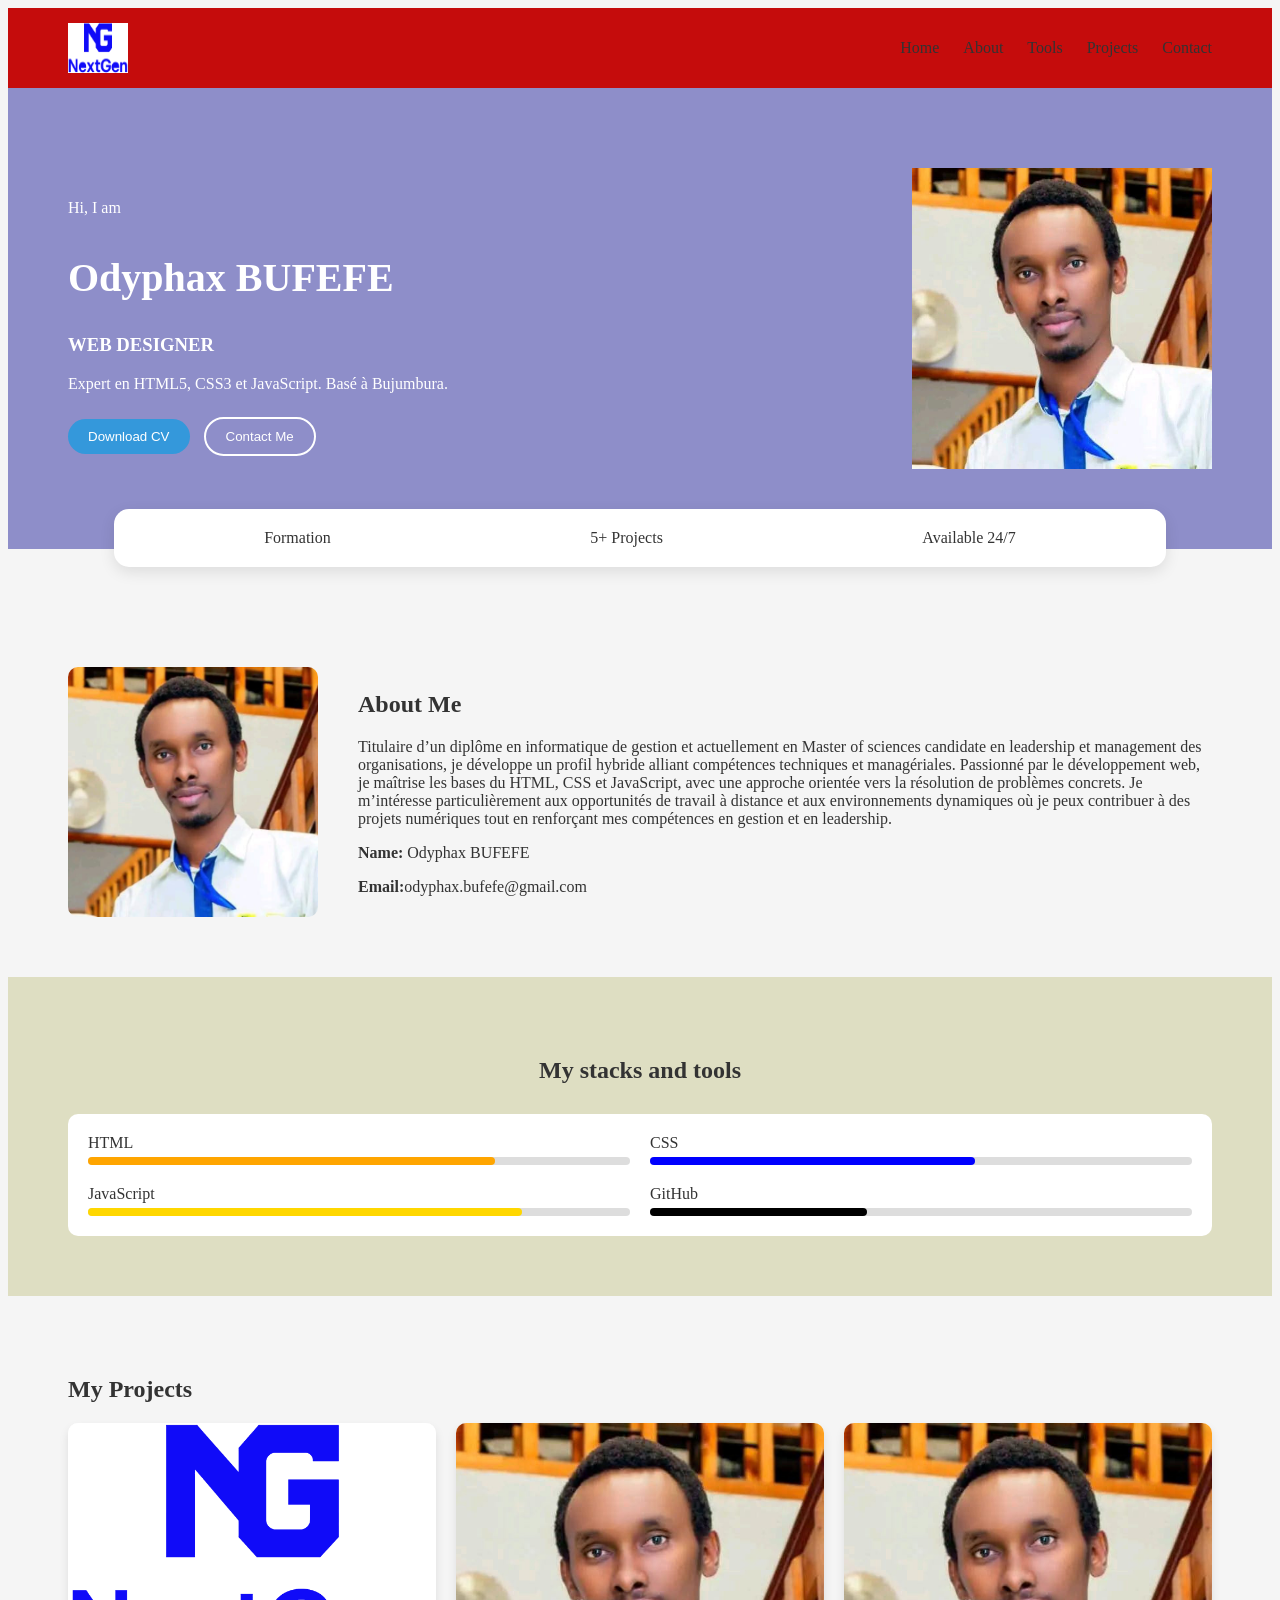
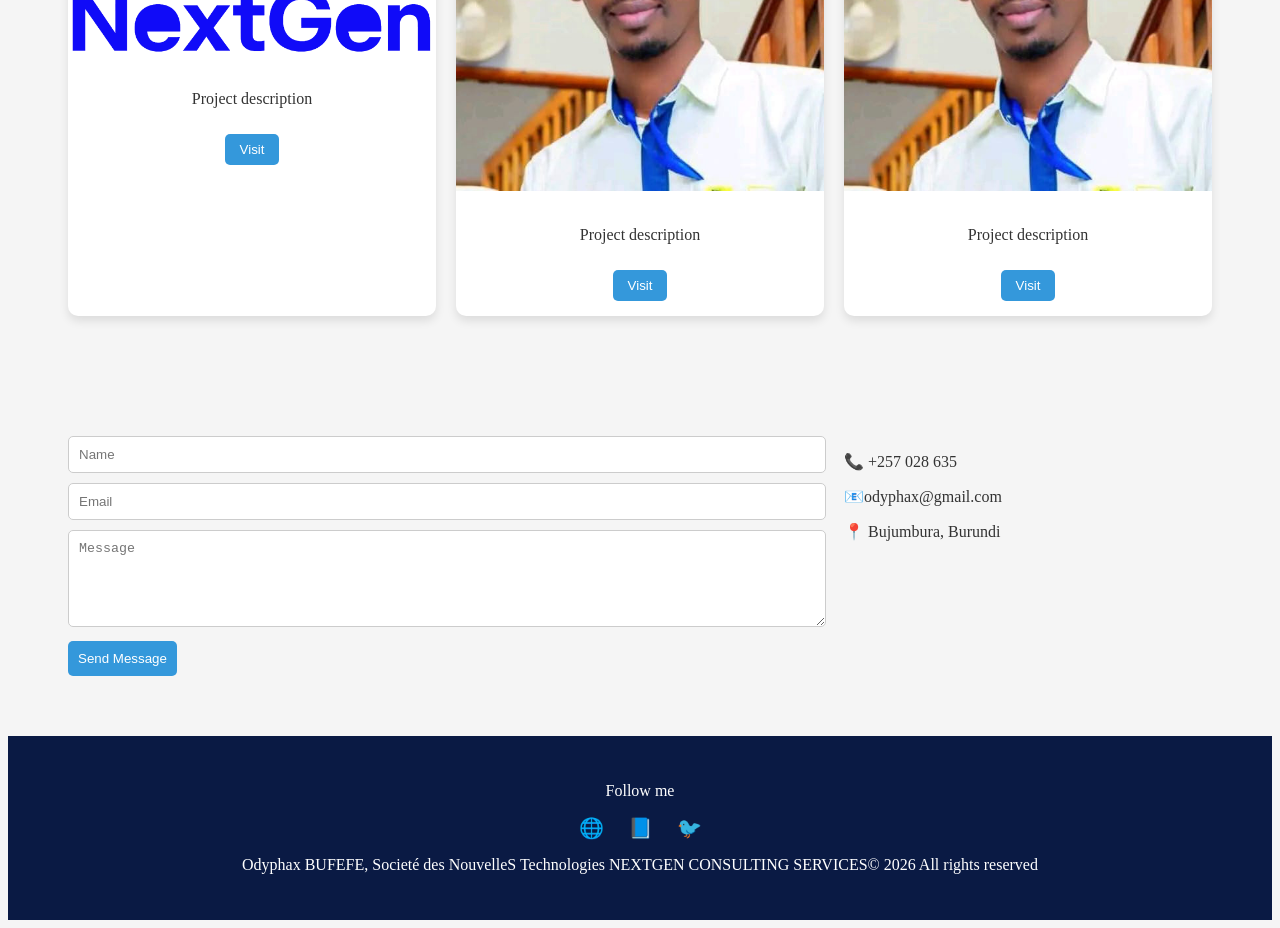
==== index.html @ 5dd40f0a "Update index.html" ====
<!DOCTYPE html>
<html lang="fr">

<head>
    <meta charset="UTF-8">
    <meta name="viewport" content="width=device-width, initial-scale=1.0">
    <title>odyphax bufefe portifolio</title> <!-- Google Font -->
    <link href="https://fonts.googleapis.com/css2?family=Poppins:wght@300;400;600;700&display=swap" rel="stylesheet">
    <link rel="stylesheet" href="style.css">
</head>

<body>
    <header>

        <img src="photos/nextgen.png" width="60px" height="50Px" alt="">
        <nav>
            <a href="#">Home</a>
            <a href="#">About</a>
            <a href="#">Tools</a>
            <a href="#">Projects</a>
            <a href="#">Contact</a>
        </nav>
    </header>
    <section class="hero">
        <div class="hero-text">
            <p>Hi, I am</p>
            <h1>Odyphax BUFEFE</h1>
            <h3>WEB DESIGNER</h3>

            <p>Expert en HTML5, CSS3 et JavaScript. Basé à Bujumbura.</p>

            <div class="btns">
                <button class="btn primary">Download CV</button>
                <button class="btn outline">Contact Me</button>
            </div>
        </div>
        <img src="photos/ODIS.jpg" alt="profile">
    </section>
    <div class="info-box">
        <div>Formation</div>
        <div>5+ Projects</div>
        <div>Available 24/7</div>
    </div>
    <section class="about">
        <img src="photos/ODIS.jpg">
        <div>
            <h2>About Me</h2>
            <p>Titulaire d’un diplôme en informatique de gestion et actuellement en Master of sciences candidate  en leadership et management
                des
                organisations, je développe un profil hybride alliant compétences techniques et managériales.
                Passionné par le développement web, je maîtrise les bases du HTML, CSS et JavaScript, avec une approche
                orientée vers la
                résolution de problèmes concrets.
                Je m’intéresse particulièrement aux opportunités de travail à distance et aux environnements dynamiques
                où je peux
                contribuer à des projets numériques tout en renforçant mes compétences en gestion et en leadership.</p>
            <p><strong>Name:</strong> Odyphax BUFEFE</p>
            <p><strong>Email:</strong>odyphax.bufefe@gmail.com</p>
        </div>
    </section>
    <section class="skills">
        <h2>My stacks and tools</h2>
        <div class="skill-box">
            <div>
                HTML
                <div class="bar"><span class="html"></span></div>
            </div>
            <div>
                CSS
                <div class="bar"><span class="css"></span></div>
            </div>
            <div>
                JavaScript
                <div class="bar"><span class="js"></span></div>
            </div>
            <div>
                GitHub
                <div class="bar"><span class="github"></span></div>
            </div>
        </div>
    </section>
    <section class="projects">
        <h2>My Projects</h2>
        <div class="project-grid">
            <div class="card">
                <img src="photos/nextgen.png" alt="">
                <div class="card-body">
                    <p>Project description</p>
                    <button>Visit</button>
                </div>
            </div>
            <div class="card">
                <img src="photos/ODIS.jpg">
                <div class="card-body">
                    <p>Project description</p>
                    <button>Visit</button>
                </div>
            </div>

            <div class="card">
                <img src="photos/ODIS.jpg">
                <div class="card-body">
                    <p>Project description</p>
                    <button>Visit</button>
                </div>
            </div>

        </div>
    </section>
    <section class="contact">
        <form>
            <input type="text" placeholder="Name">
            <input type="email" placeholder="Email">
            <textarea rows="5" placeholder="Message"></textarea>
            <button>Send Message</button>
        </form>
        <div>
            <p>📞 +257 028 635</p>
            <p>📧odyphax@gmail.com</p>
            <p>📍 Bujumbura, Burundi</p>
        </div>
    </section>
    <footer>
        <p>Follow me</p>
        <div class="socials">
            <span>🌐</span>
            <span>📘</span>
            <span>🐦</span>
        </div>
        <p>Odyphax BUFEFE, Societé des NouvelleS Technologies NEXTGEN CONSULTING SERVICES© 2026 All rights reserved</p>
    </footer>


</body>

</html>
---- style.css ----
<style>* {
    margin: 0;
    padding: 0;
    box-sizing: border-box;
    font-family: 'Poppins', sans-serif;
}

body {
    background: #f5f5f5;
    color: #333;
}

/* NAVBAR */
header {
    display: flex;
    justify-content: space-between;
    align-items: center;
    padding: 15px 60px;
    background: #c50c0c;
    position: sticky;
    top: 0;
    z-index: 1000;
}

nav a {
    margin-left: 20px;
    text-decoration: none;
    color: #333;
    font-weight: 500;
}

/* HERO */
.hero {
    display: flex;
    align-items: center;
    justify-content: space-between;
    padding: 80px 60px;
    background: #8e8ec9;
    color: white;
}

.hero-text {
    max-width: 50%;
}

.hero h1 {
    font-size: 40px;
    font-weight: 700Px;
}

.hero h3 {
    margin: 10px 0;
    font-weight: 600;
}

.hero p {
    margin: 15px 0;
    line-height: 1.6;
}

.btns {
    margin-top: 20px;
}

.btn {
    padding: 10px 20px;
    border-radius: 25px;
    border: none;
    margin-right: 10px;
    cursor: pointer;
}

.primary {
    background: #3498db;
    color: white;
}

.outline {
    background: transparent;
    border: 2px solid white;
    color: white;
}

.hero img {
    width: 300px;
}

/* INFO BOX */
.info-box {
    display: flex;
    justify-content: space-around;
    background: white;
    margin: -40px auto 40px;
    padding: 20px;
    width: 80%;
    border-radius: 15px;
    box-shadow: 0 5px 15px rgba(0, 0, 0, 0.1);
}

/* ABOUT */
.about {
    display: flex;
    gap: 40px;
    padding: 60px;
    align-items: center;
}

.about img {
    width: 250px;
    border-radius: 10px;
}

/* SKILLS */
.skills {
    background: #dedec2;
    padding: 60px;
}

.skills h2 {
    text-align: center;
    margin-bottom: 30px;
}

.skill-box {
    background: white;
    padding: 20px;
    border-radius: 10px;
    display: grid;
    grid-template-columns: 1fr 1fr;
    gap: 20px;
}

.bar {
    background: #ddd;
    height: 8px;
    border-radius: 5px;
    margin-top: 5px;
    position: relative;
}

.bar span {
    display: block;
    height: 100%;
    border-radius: 5px;
}

.html {
    width: 75%;
    background: orange;
}

.css {
    width: 60%;
    background: blue;
}

.js {
    width: 80%;
    background: gold;
}

.github {
    width: 40%;
    background: black;
}

/* PROJECTS */
.projects {
    padding: 60px;
}

.project-grid {
    display: grid;
    grid-template-columns: repeat(auto-fit, minmax(250px, 1fr));
    gap: 20px;
}

.card {
    background: white;
    border-radius: 10px;
    overflow: hidden;
    box-shadow: 0 5px 10px rgba(0, 0, 0, 0.1);
}

.card img {
    width: 100%;
}

.card-body {
    padding: 15px;
    text-align: center;
}

.card button {
    margin-top: 10px;
    padding: 8px 15px;
    background: #3498db;
    color: white;
    border: none;
    border-radius: 5px;
}

/* CONTACT */
.contact {
    padding: 60px;
    display: grid;
    grid-template-columns: 2fr 1fr;
    gap: 40px;
}

form input,
form textarea {
    width: 100%;
    padding: 10px;
    margin-bottom: 10px;
    border: 1px solid #ccc;
    border-radius: 5px;
}

form button {
    padding: 10px;
    background: #3498db;
    color: white;
    border: none;
    border-radius: 5px;
}

/* FOOTER */
footer {
    background: #0a1a44;
    color: white;
    text-align: center;
    padding: 30px;
}

.socials {
    margin: 10px 0;
}

.socials span {
    margin: 0 10px;
    font-size: 20px;
}

/* RESPONSIVE */
@media(max-width:768px) {
    .hero {
        flex-direction: column;
        text-align: center;
    }

    .hero-text {
        max-width: 100%;
    }

    .about {
        flex-direction: column;
    }

    .contact {
        grid-template-columns: 1fr;
    }
}

</style>
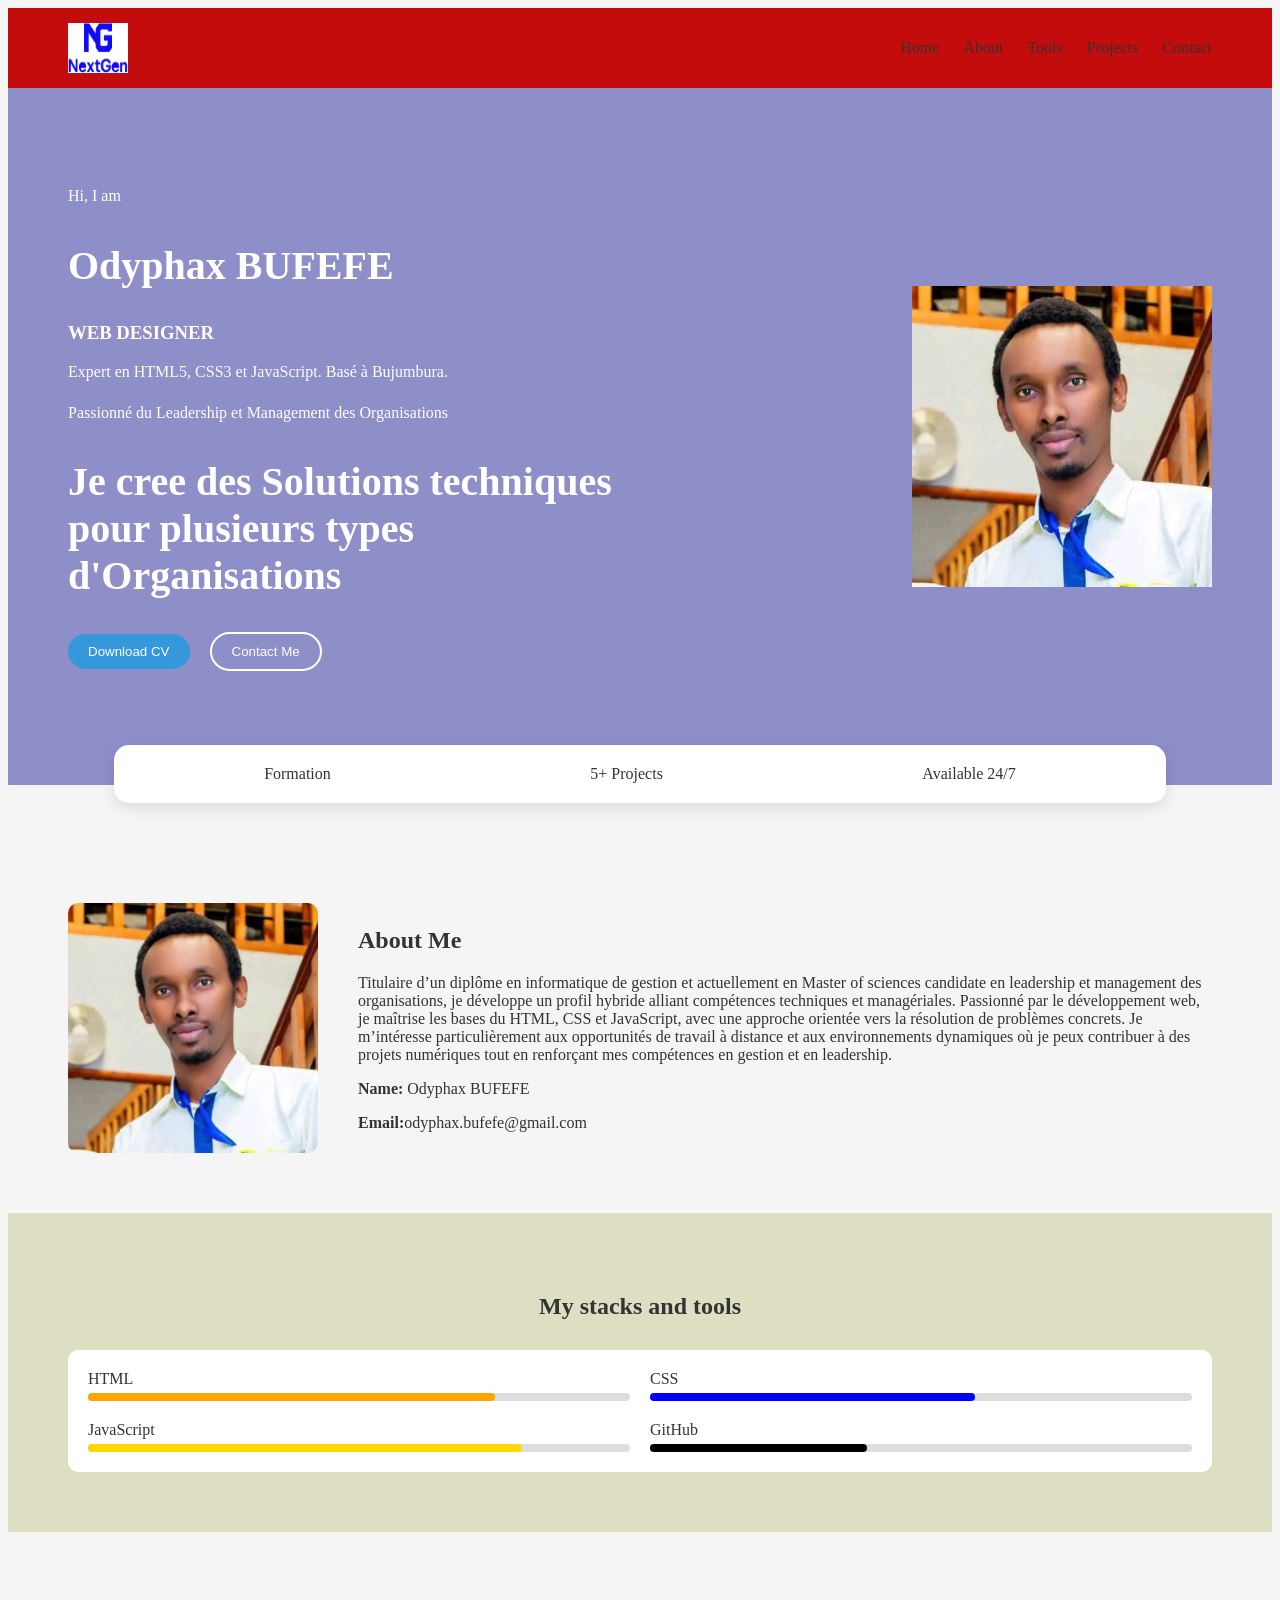
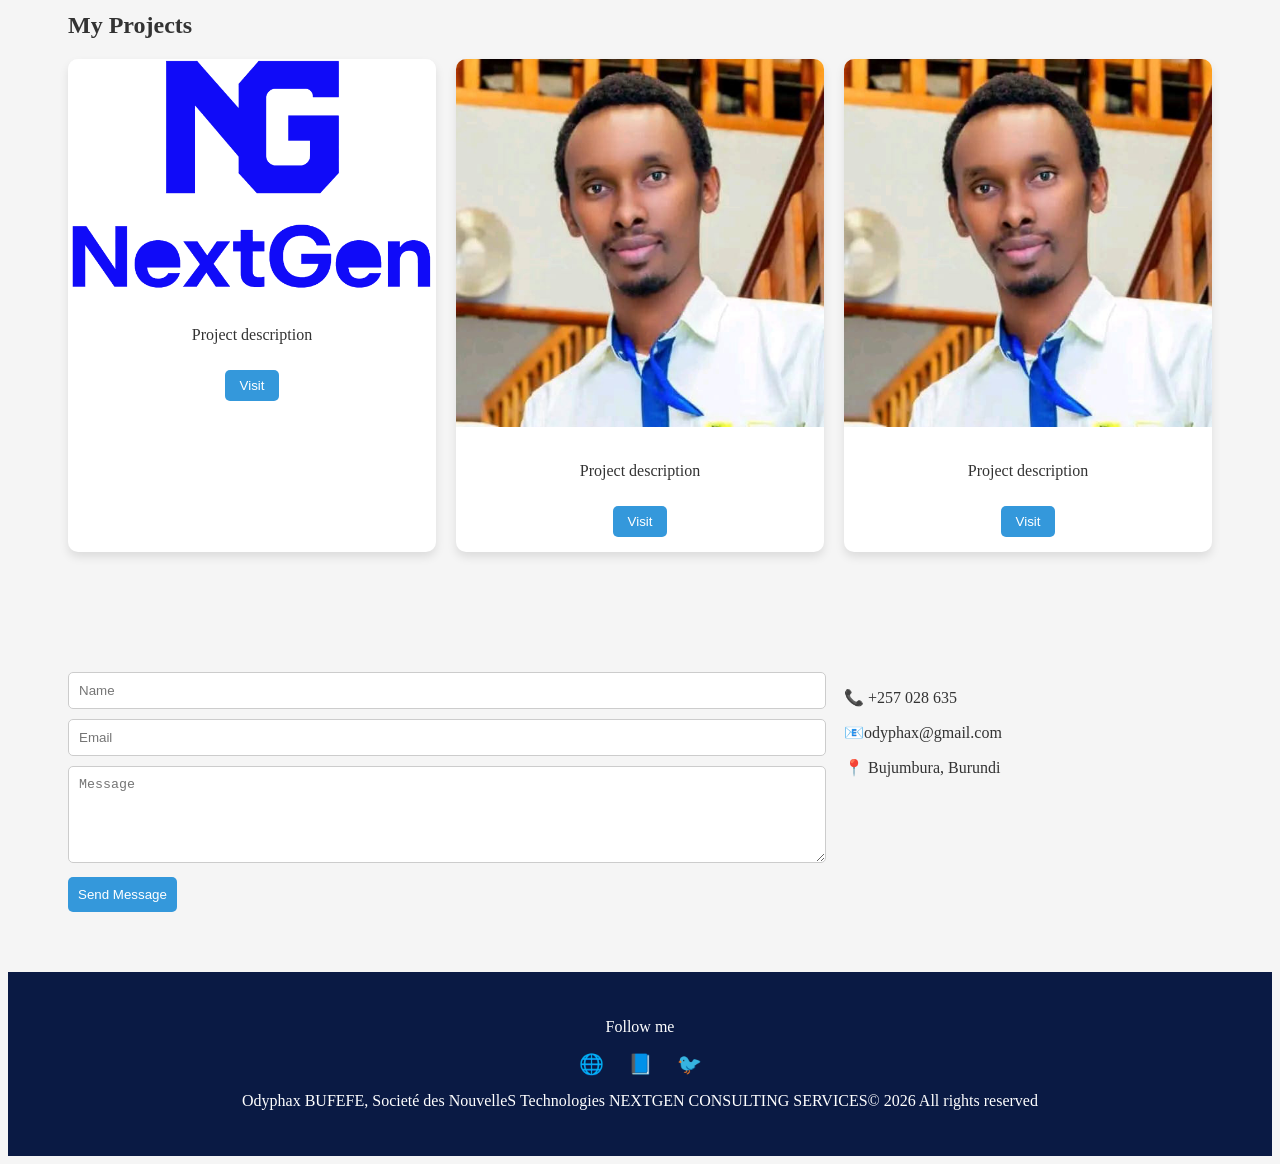
==== commit b7009bbe: "Update index.html" ====
--- a/index.html
+++ b/index.html
@@ -28,6 +28,8 @@
             <h3>WEB DESIGNER</h3>
 
             <p>Expert en HTML5, CSS3 et JavaScript. Basé à Bujumbura.</p>
+            <p>Passionné du Leadership et Management des Organisations</p>
+            <h1>Je cree des Solutions techniques pour plusieurs types d'Organisations</h&>
 
             <div class="btns">
                 <button class="btn primary">Download CV</button>
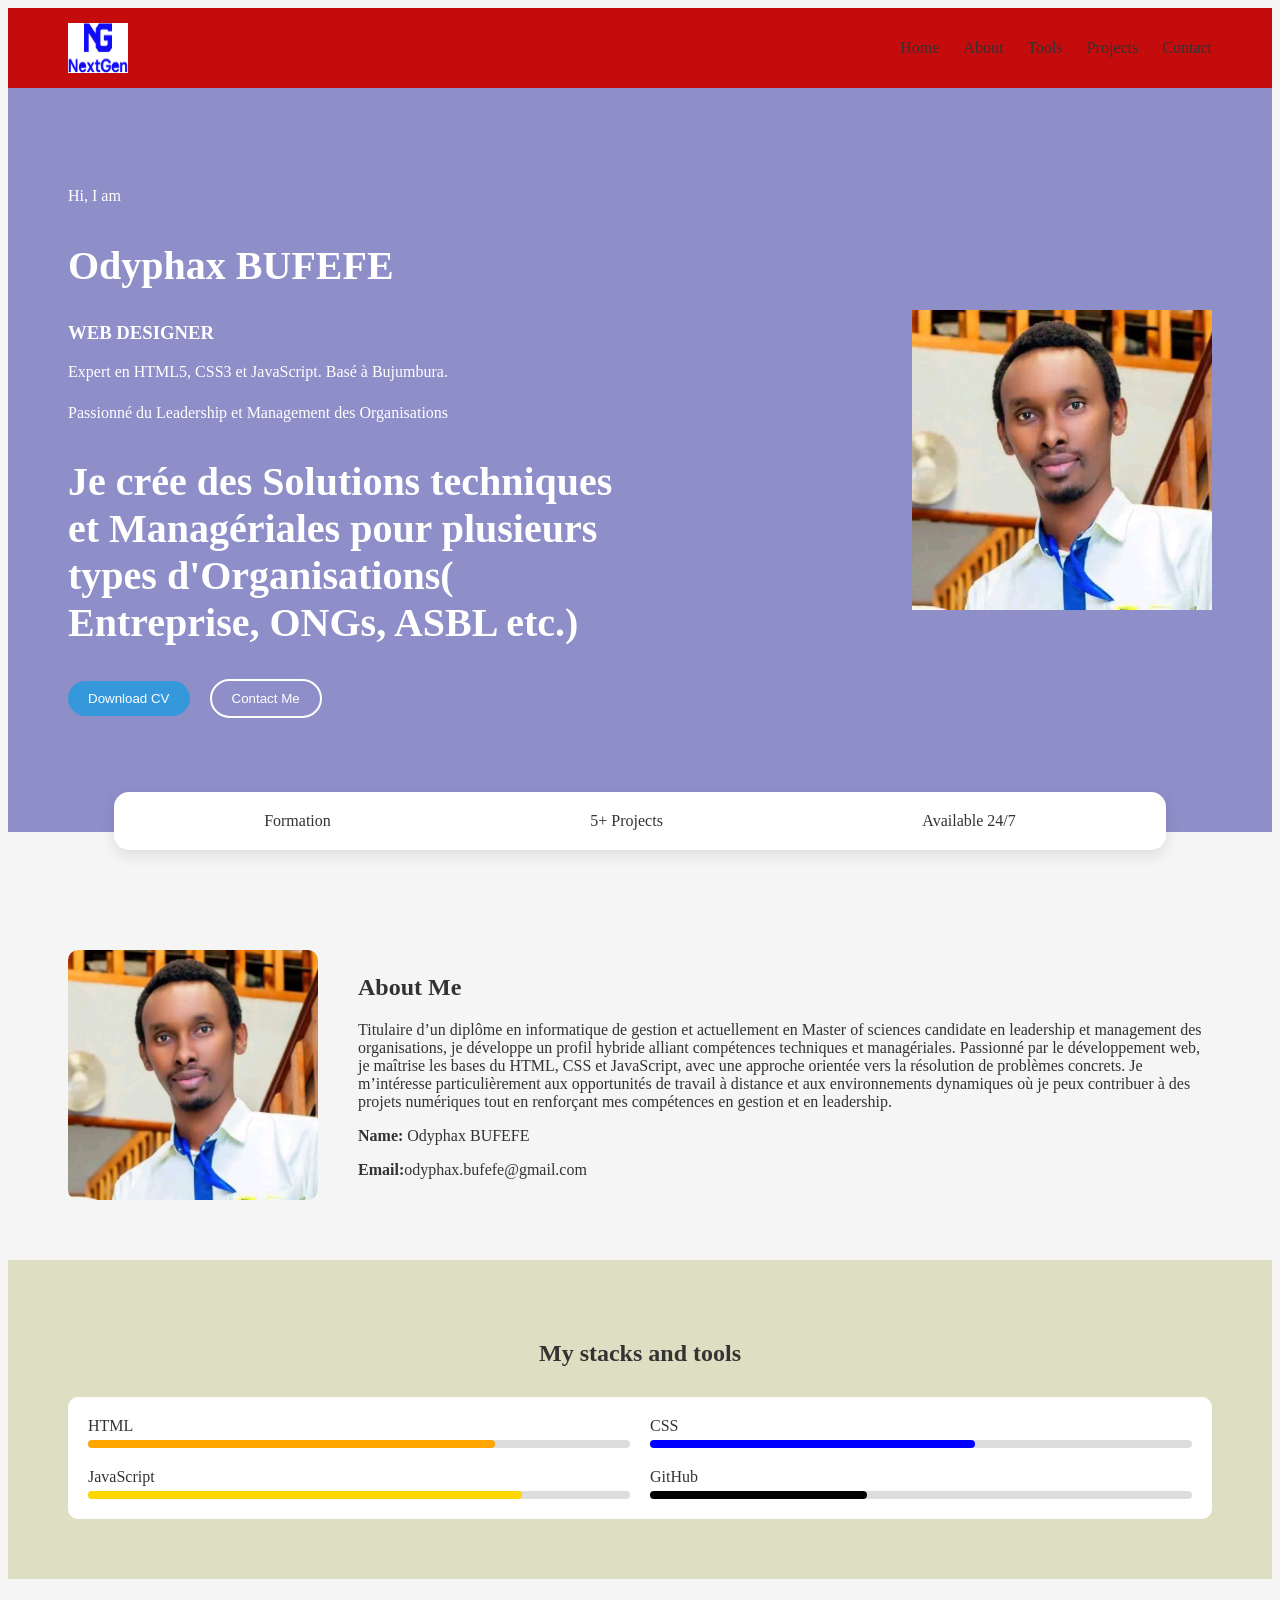
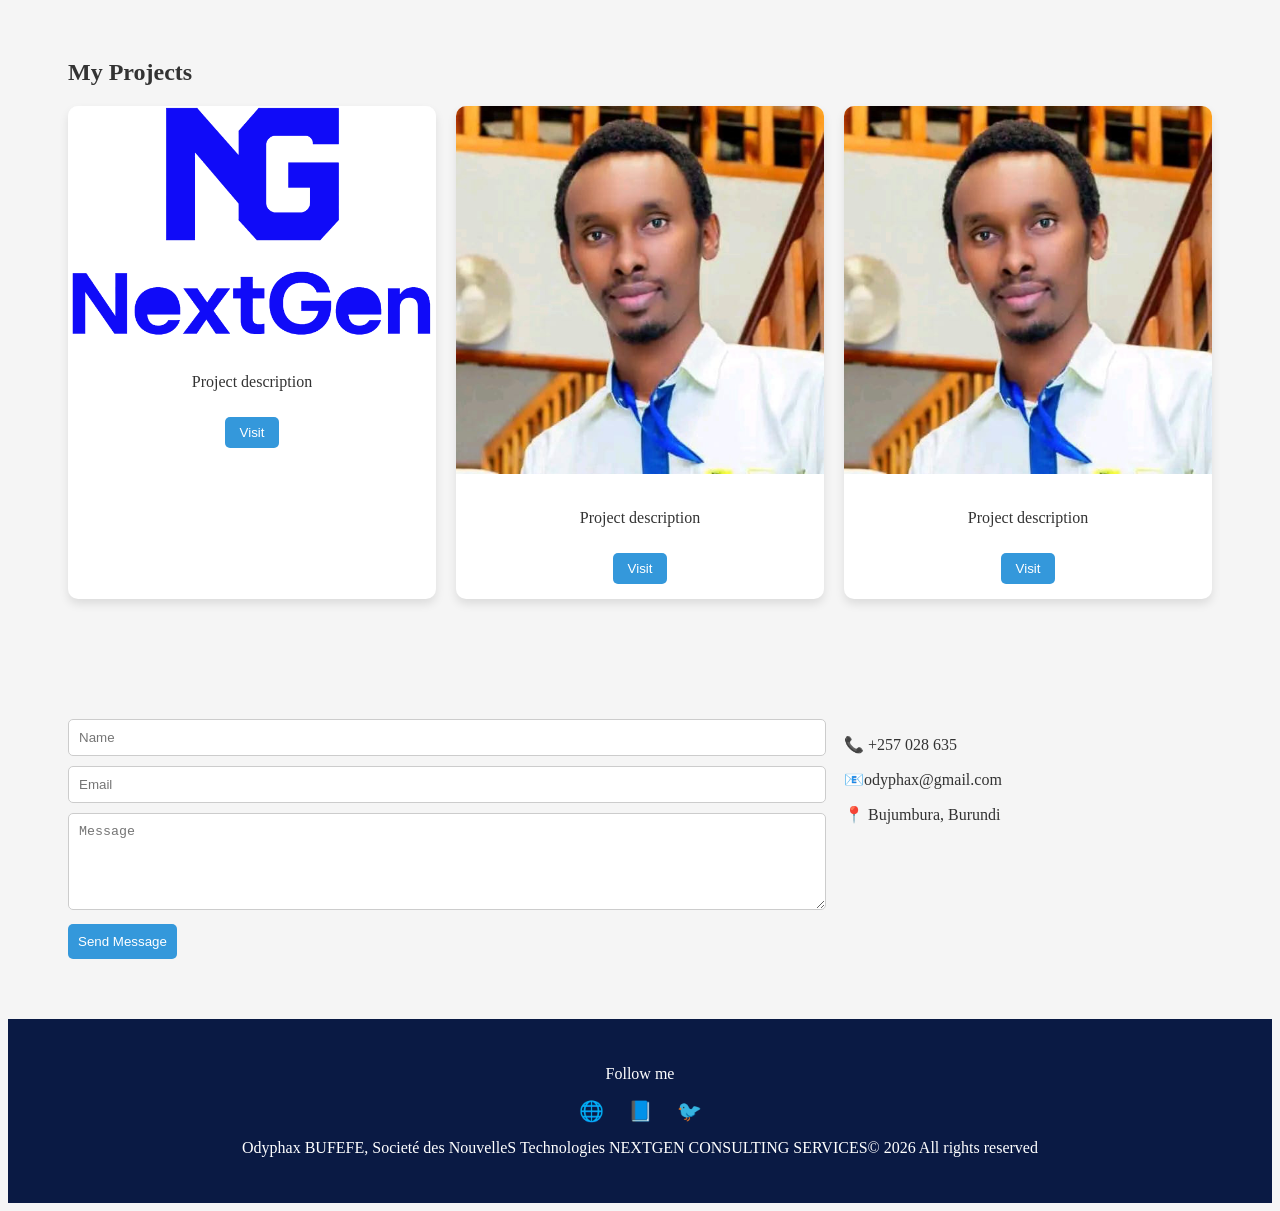
==== commit 69209dcd: "Update index.html" ====
--- a/index.html
+++ b/index.html
@@ -29,7 +29,7 @@
 
             <p>Expert en HTML5, CSS3 et JavaScript. Basé à Bujumbura.</p>
             <p>Passionné du Leadership et Management des Organisations</p>
-            <h1>Je cree des Solutions techniques pour plusieurs types d'Organisations</h&>
+            <h1>Je crée des Solutions techniques et Managériales pour plusieurs types d'Organisations( Entreprise, ONGs, ASBL etc.)</h>
 
             <div class="btns">
                 <button class="btn primary">Download CV</button>
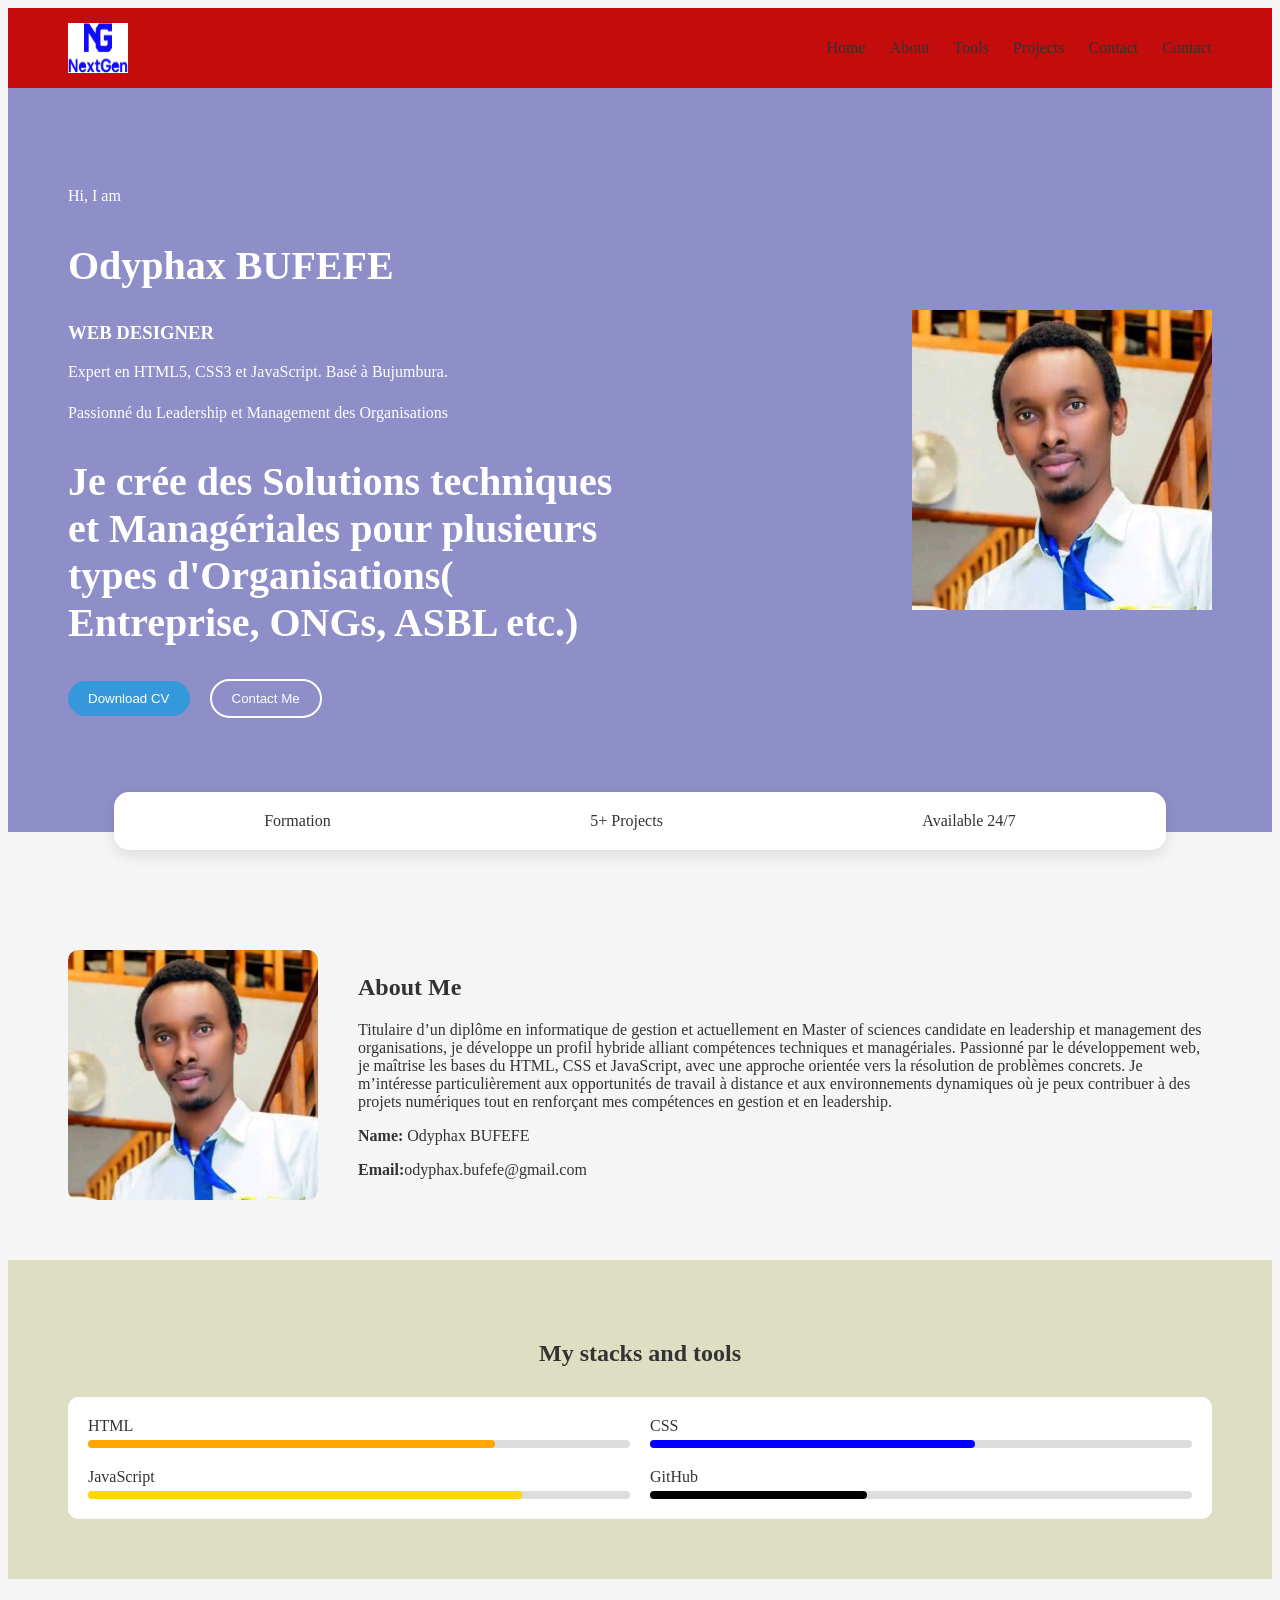
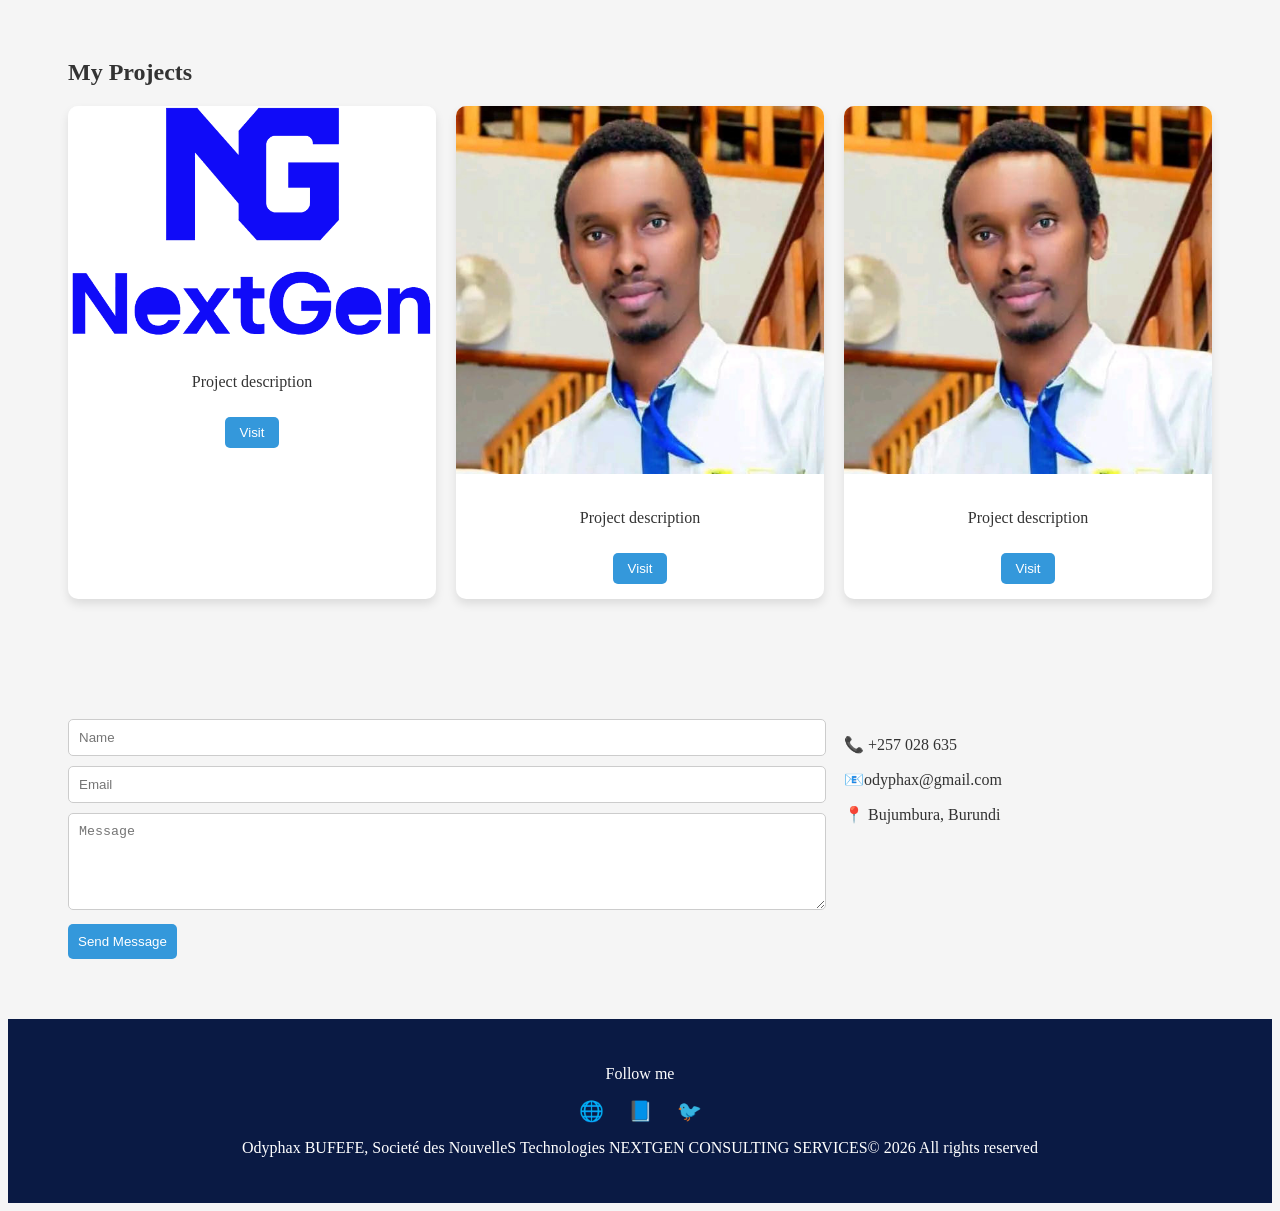
==== commit d1d52b41: "Update index.html ajout du lien vers l 'application" ====
--- a/index.html
+++ b/index.html
@@ -19,6 +19,7 @@
             <a href="#">Tools</a>
             <a href="#">Projects</a>
             <a href="#">Contact</a>
+             <a href="addition.html">Contact</a>
         </nav>
     </header>
     <section class="hero">
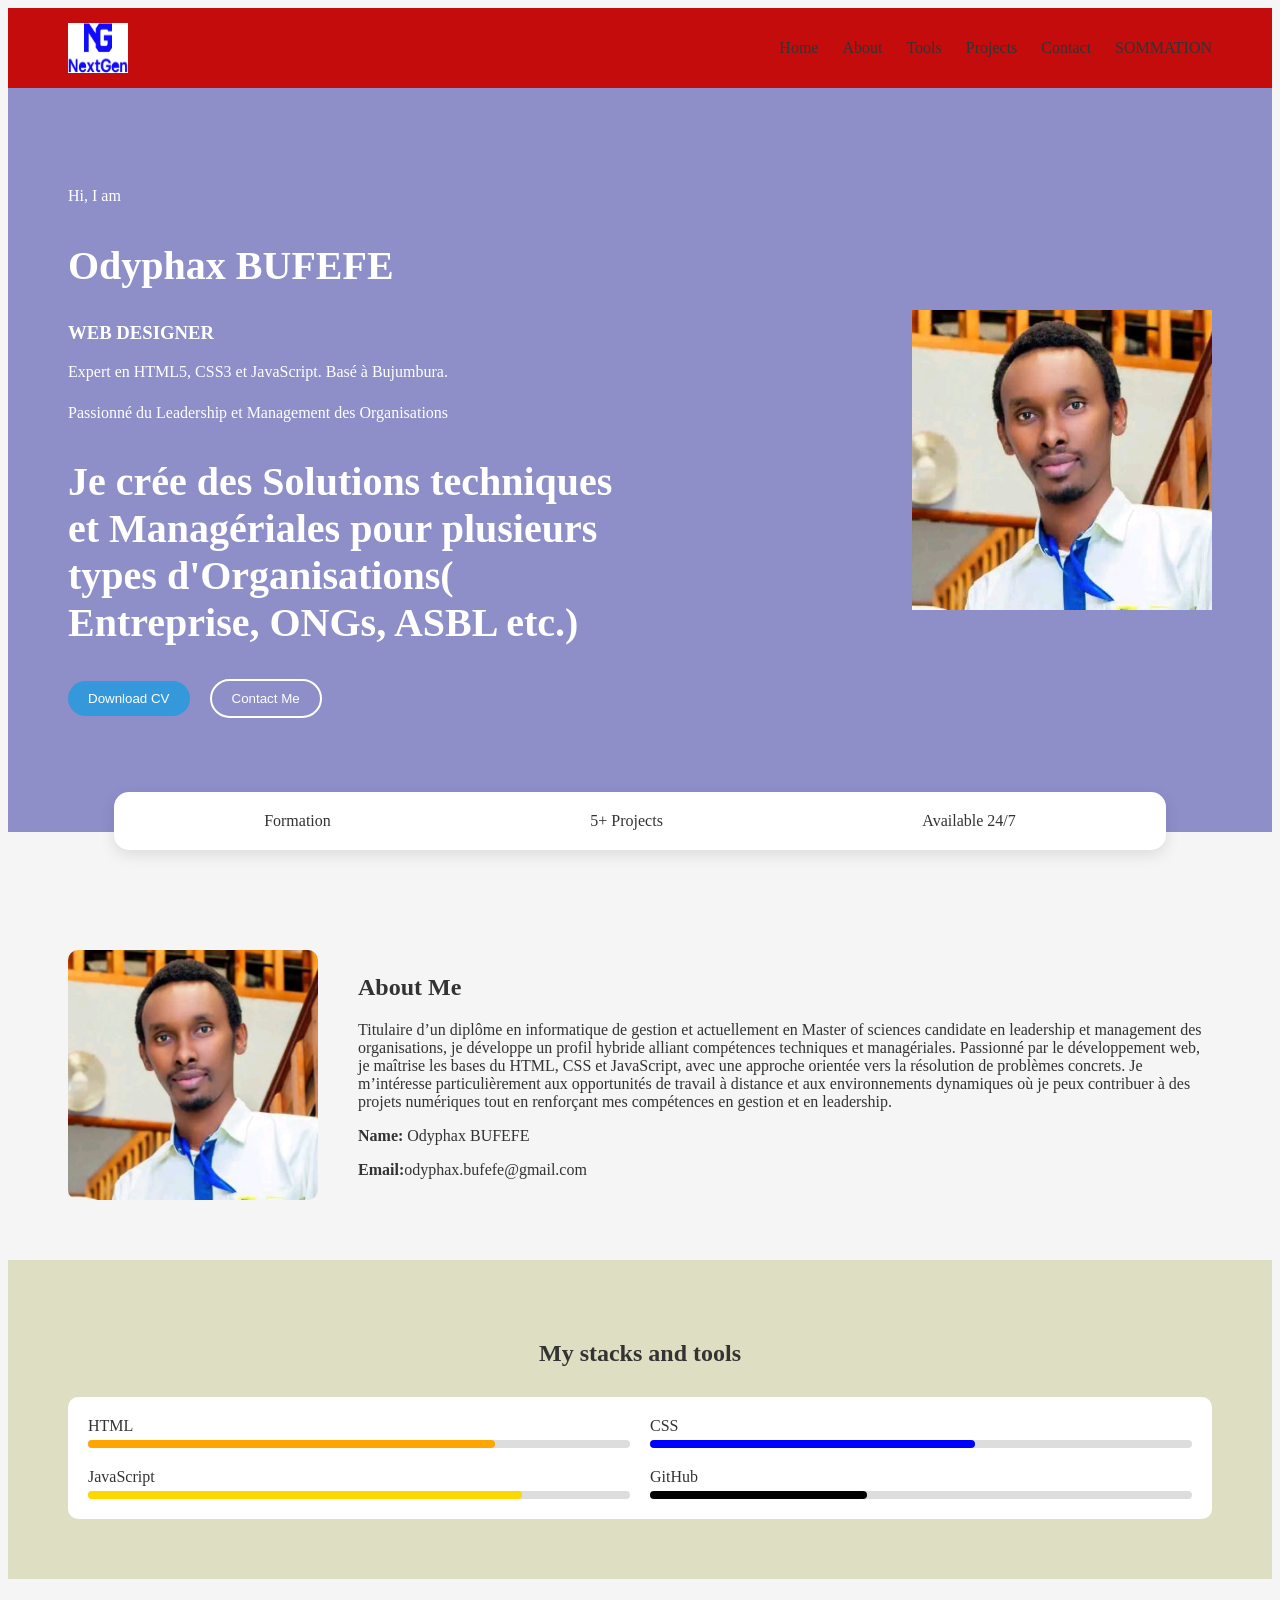
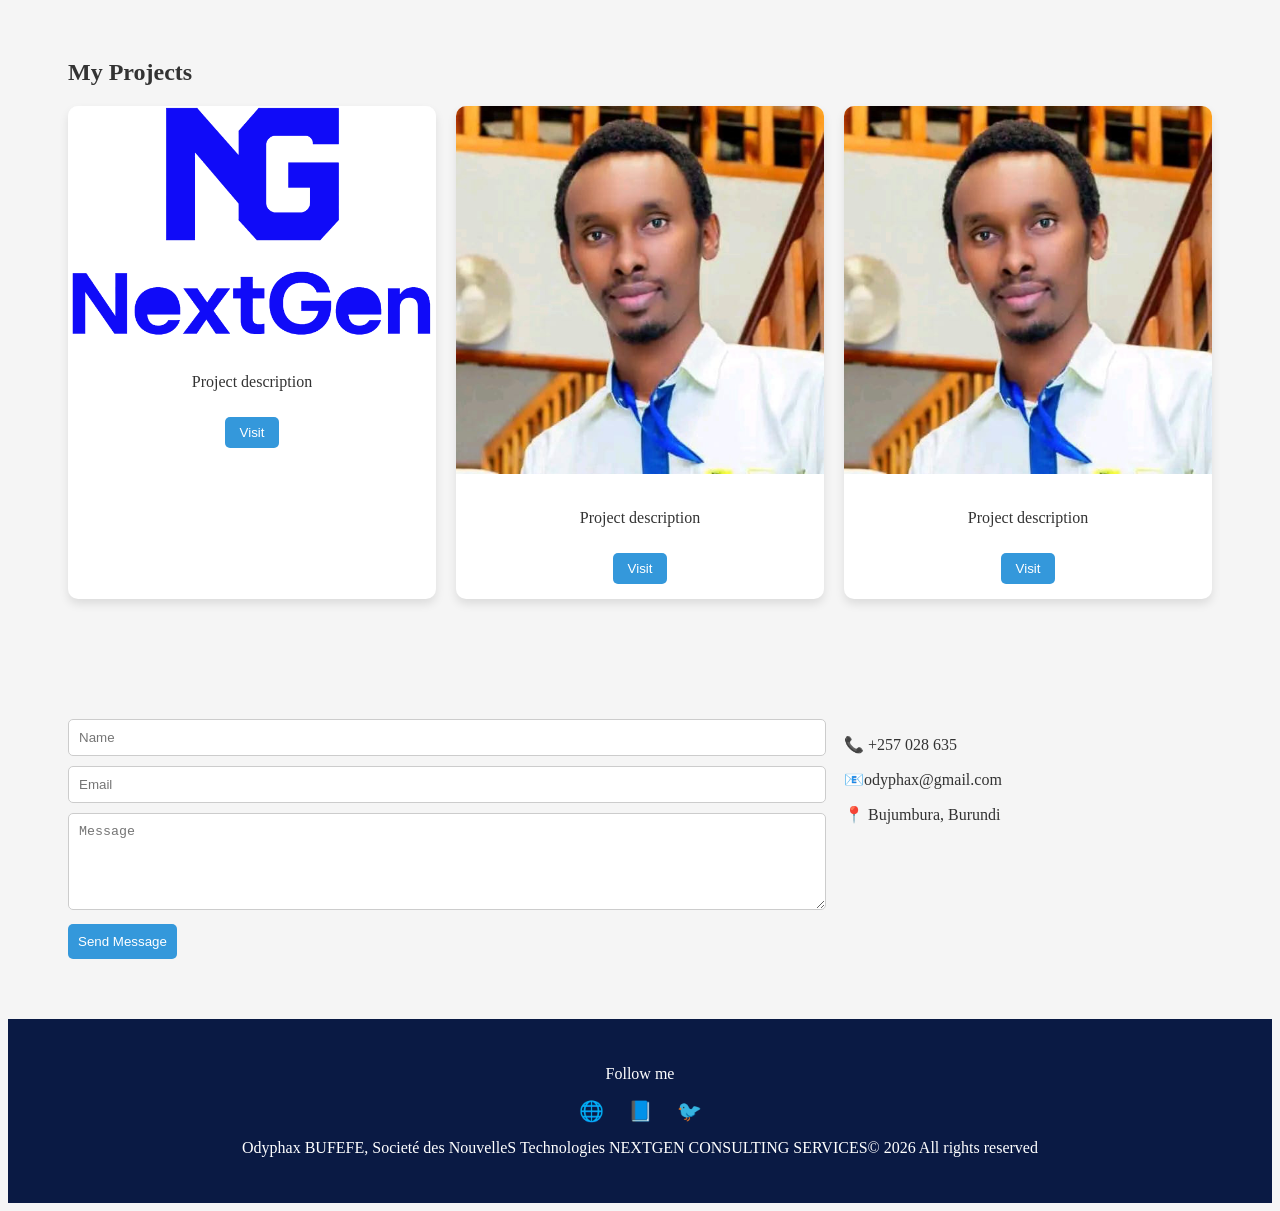
==== commit d28e2ffa: "Update index.html MODIFICATION DU LIEN VERS L'ADDITIONNAIRE" ====
--- a/index.html
+++ b/index.html
@@ -19,7 +19,7 @@
             <a href="#">Tools</a>
             <a href="#">Projects</a>
             <a href="#">Contact</a>
-             <a href="addition.html">Contact</a>
+             <a href="addition.html">SOMMATION</a>
         </nav>
     </header>
     <section class="hero">
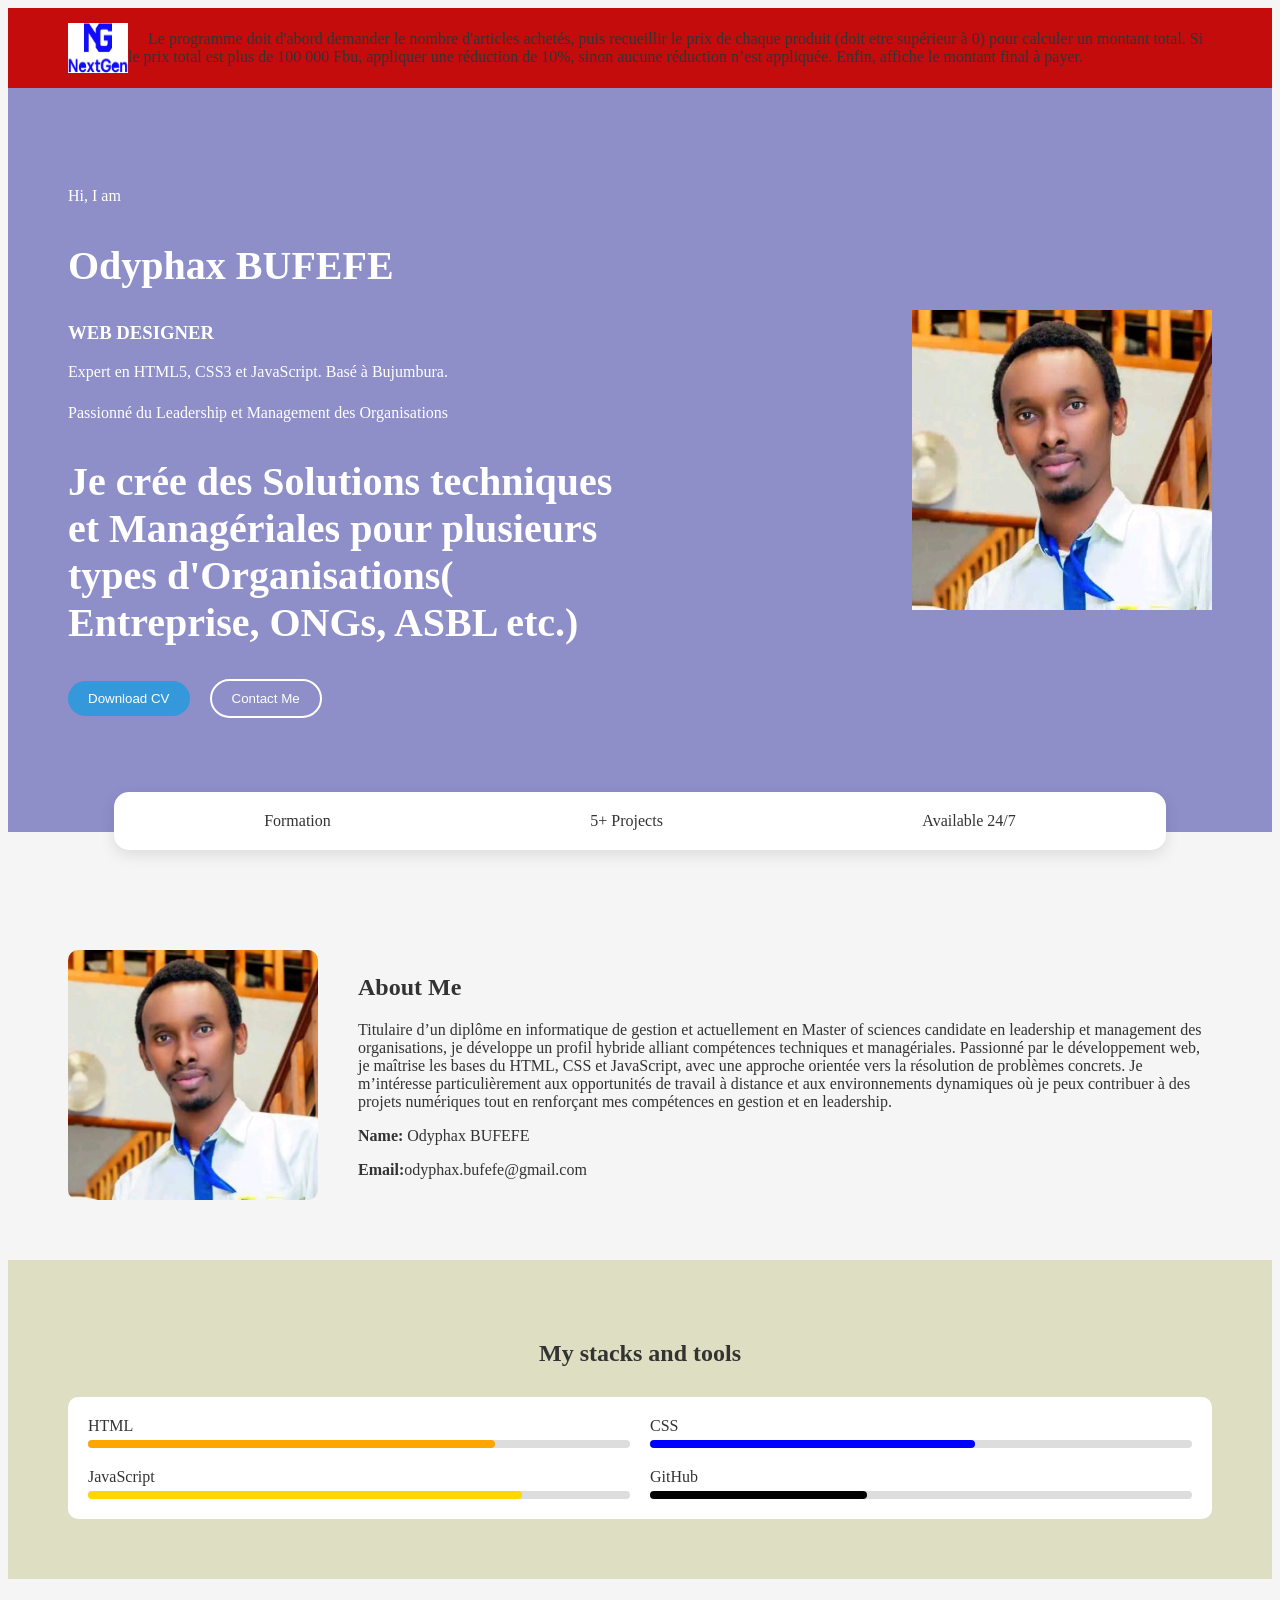
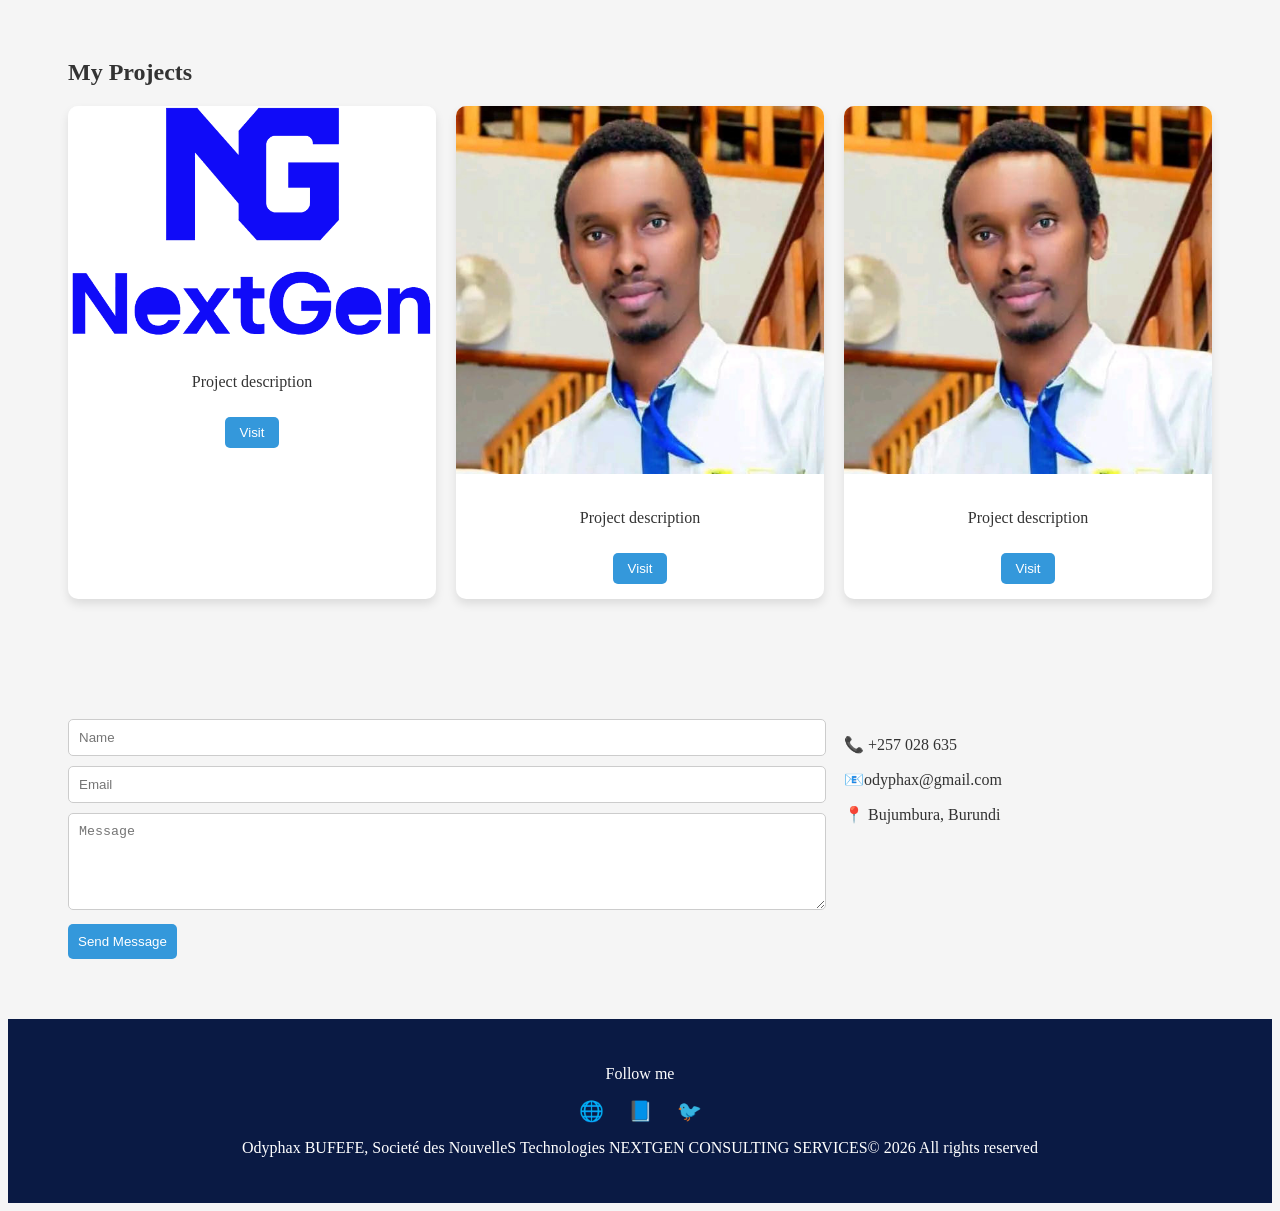
==== commit 1730de16: "Update index.html" ====
--- a/index.html
+++ b/index.html
@@ -14,12 +14,8 @@
 
         <img src="photos/nextgen.png" width="60px" height="50Px" alt="">
         <nav>
-            <a href="#">Home</a>
-            <a href="#">About</a>
-            <a href="#">Tools</a>
-            <a href="#">Projects</a>
-            <a href="#">Contact</a>
-             <a href="addition.html">SOMMATION</a>
+           
+             <a href="addition.html">Le programme doit d'abord demander le nombre d'articles achetés, puis recueillir le prix de chaque produit (doit etre supérieur à 0) pour calculer un montant total. Si le prix total est plus de 100 000 Fbu, appliquer une réduction de 10%, sinon aucune réduction n’est appliquée. Enfin, affiche le montant final à payer.</a>
         </nav>
     </header>
     <section class="hero">
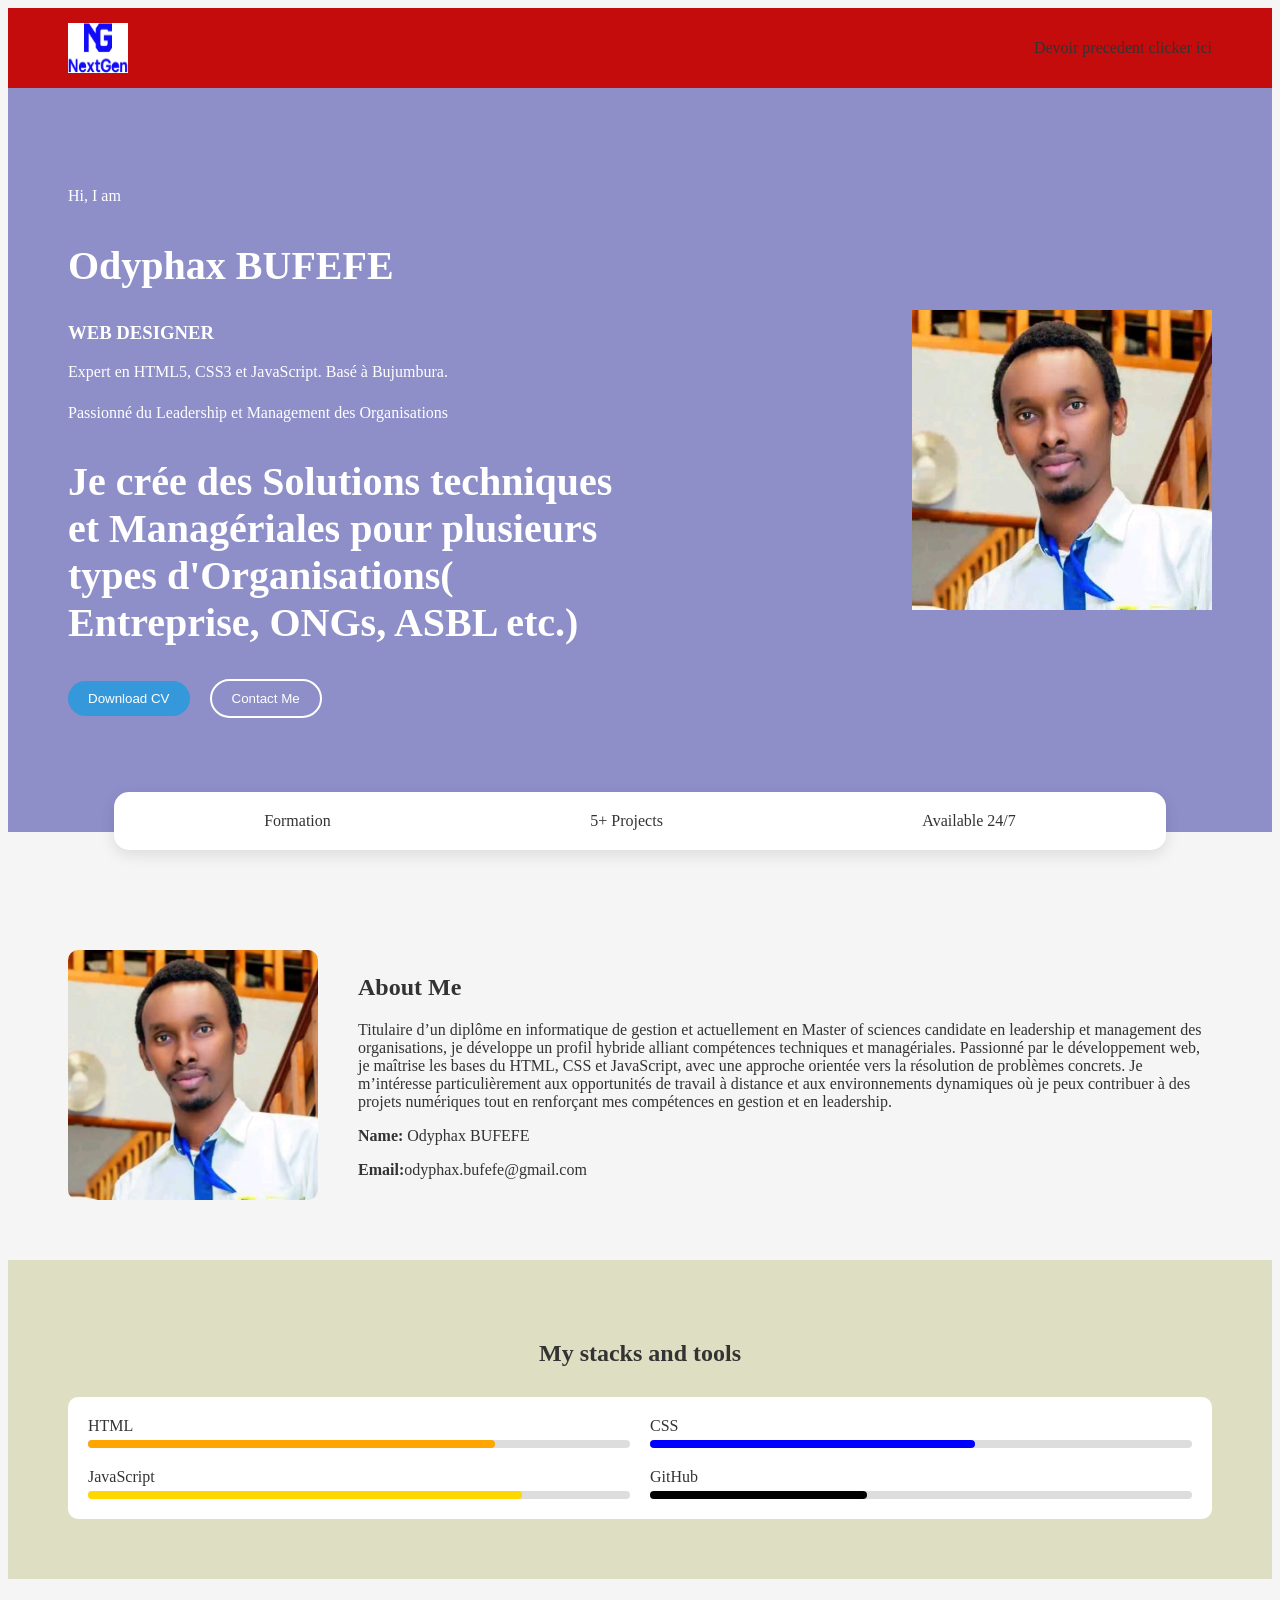
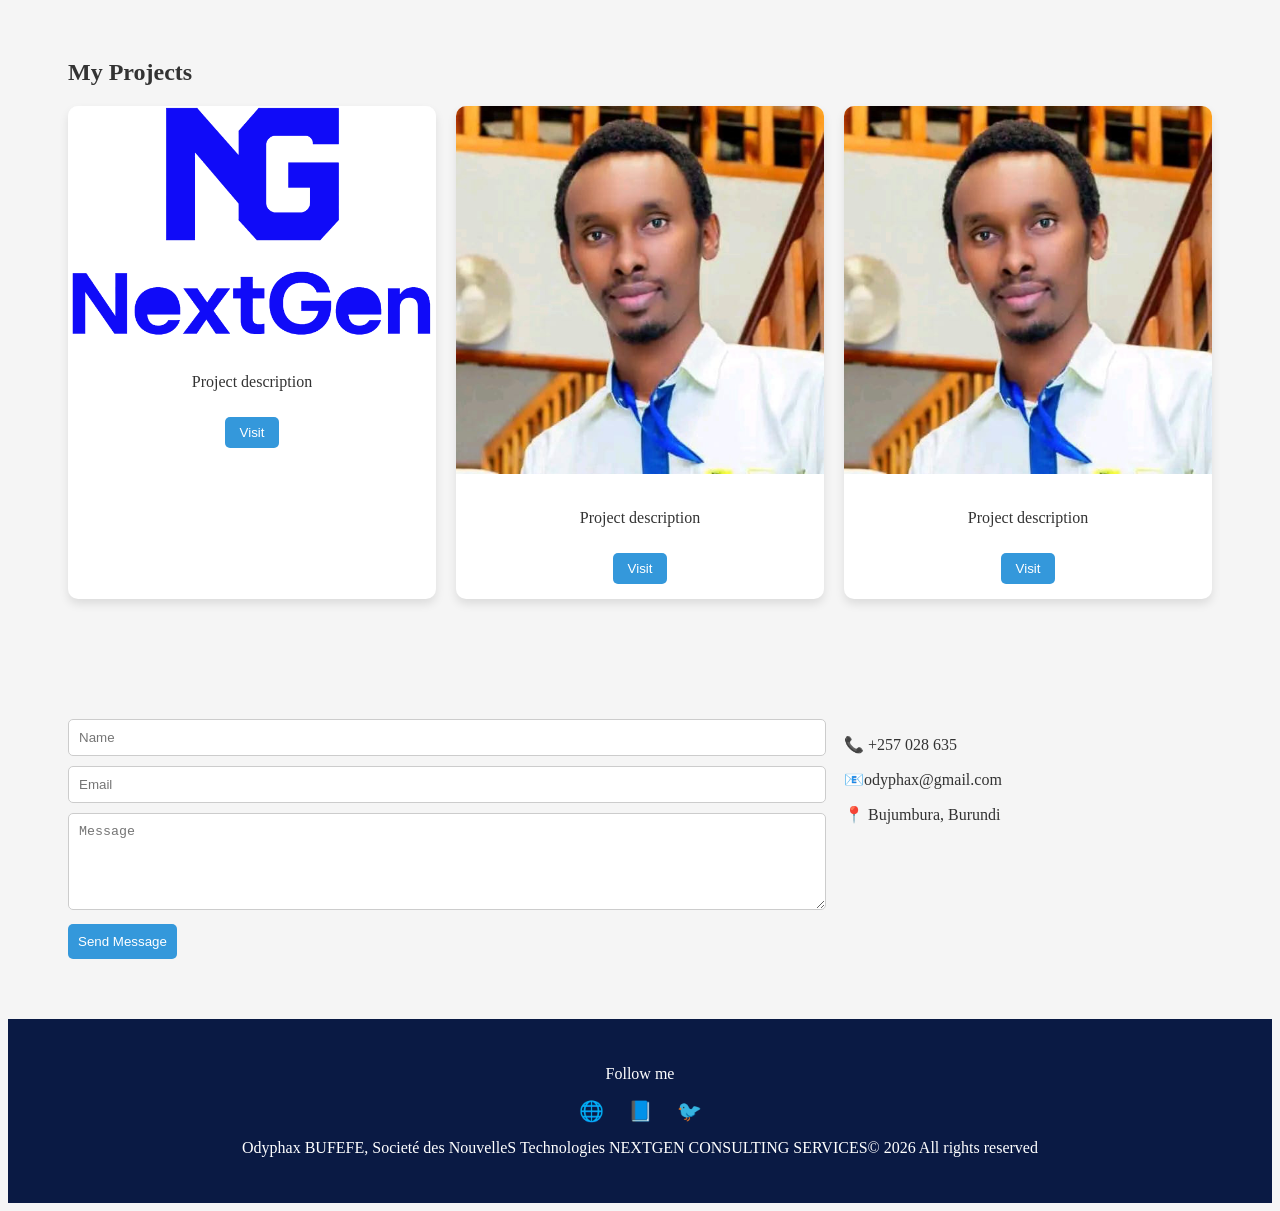
==== commit 4ef5a6c2: "Update index.html changement du lien" ====
--- a/index.html
+++ b/index.html
@@ -15,7 +15,7 @@
         <img src="photos/nextgen.png" width="60px" height="50Px" alt="">
         <nav>
            
-             <a href="addition.html">Le programme doit d'abord demander le nombre d'articles achetés, puis recueillir le prix de chaque produit (doit etre supérieur à 0) pour calculer un montant total. Si le prix total est plus de 100 000 Fbu, appliquer une réduction de 10%, sinon aucune réduction n’est appliquée. Enfin, affiche le montant final à payer.</a>
+             <a href="addition.html">Devoir precedent clicker ici</a>
         </nav>
     </header>
     <section class="hero">
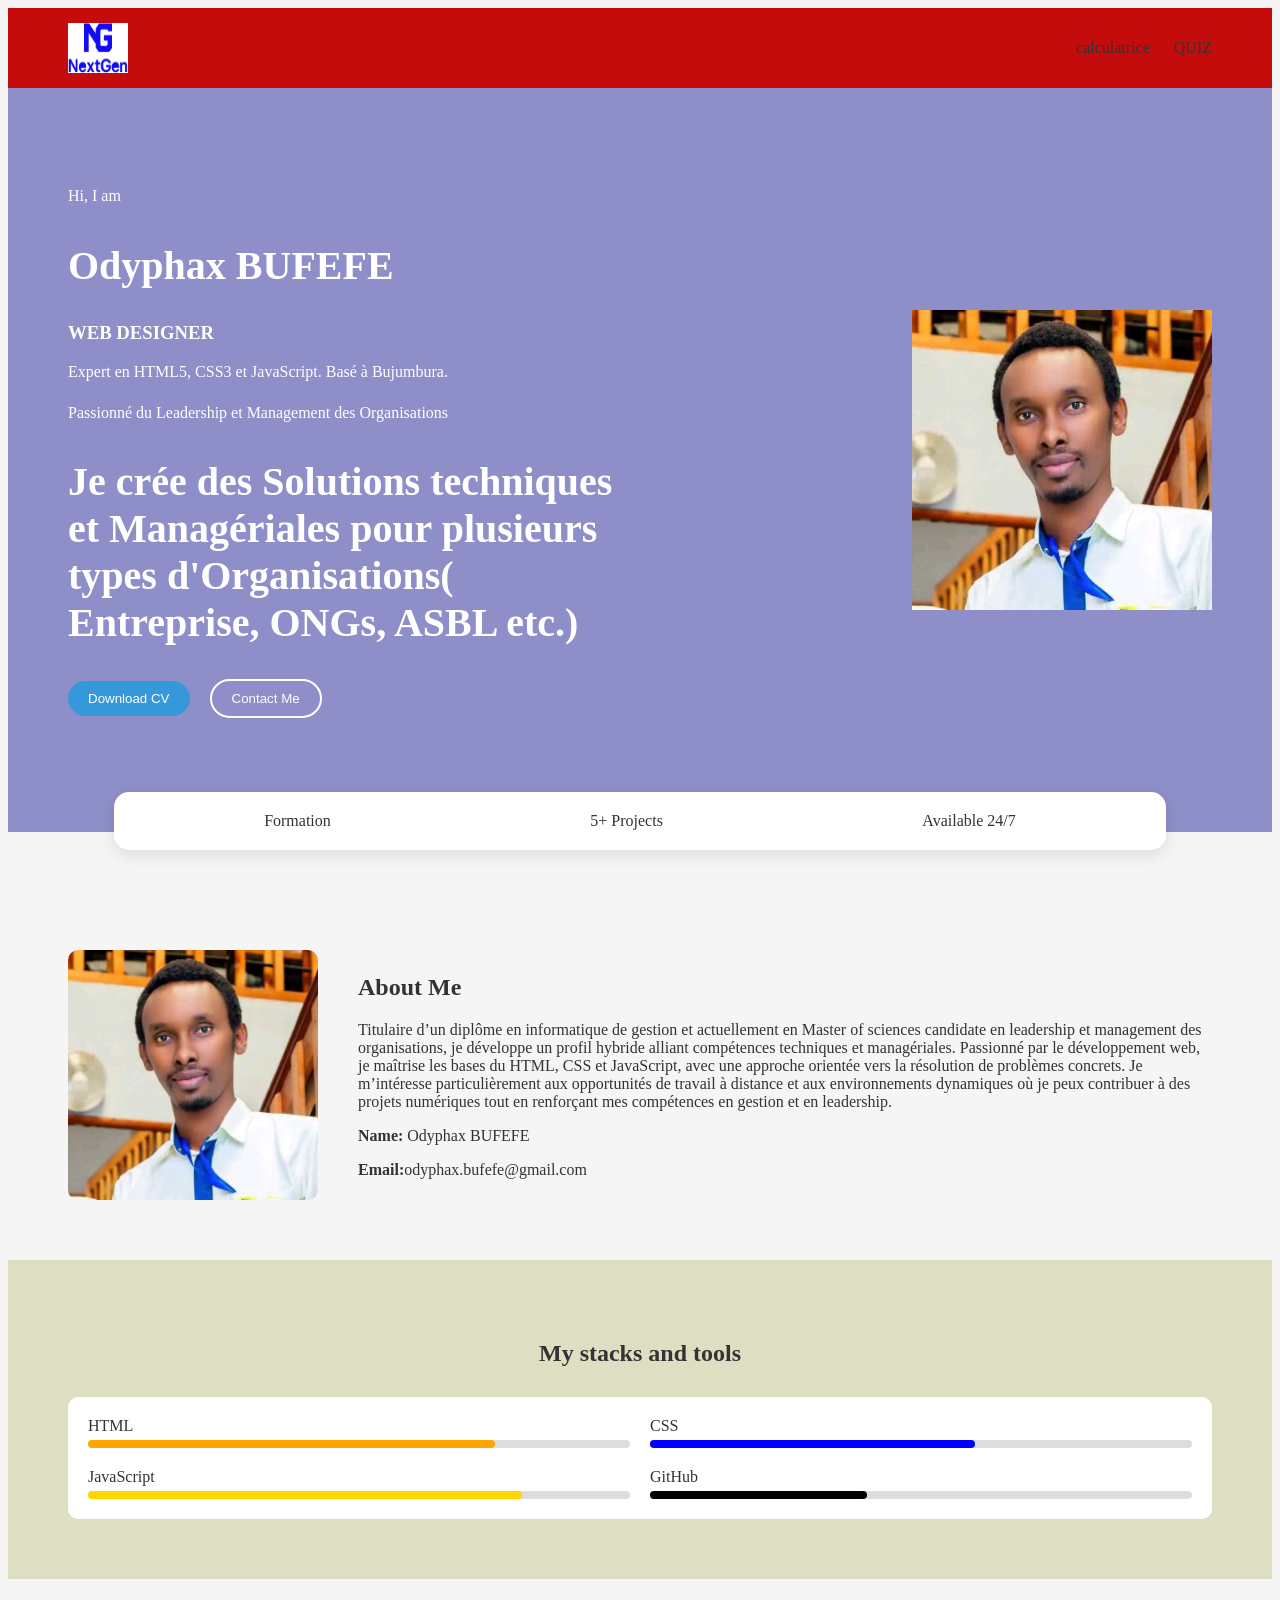
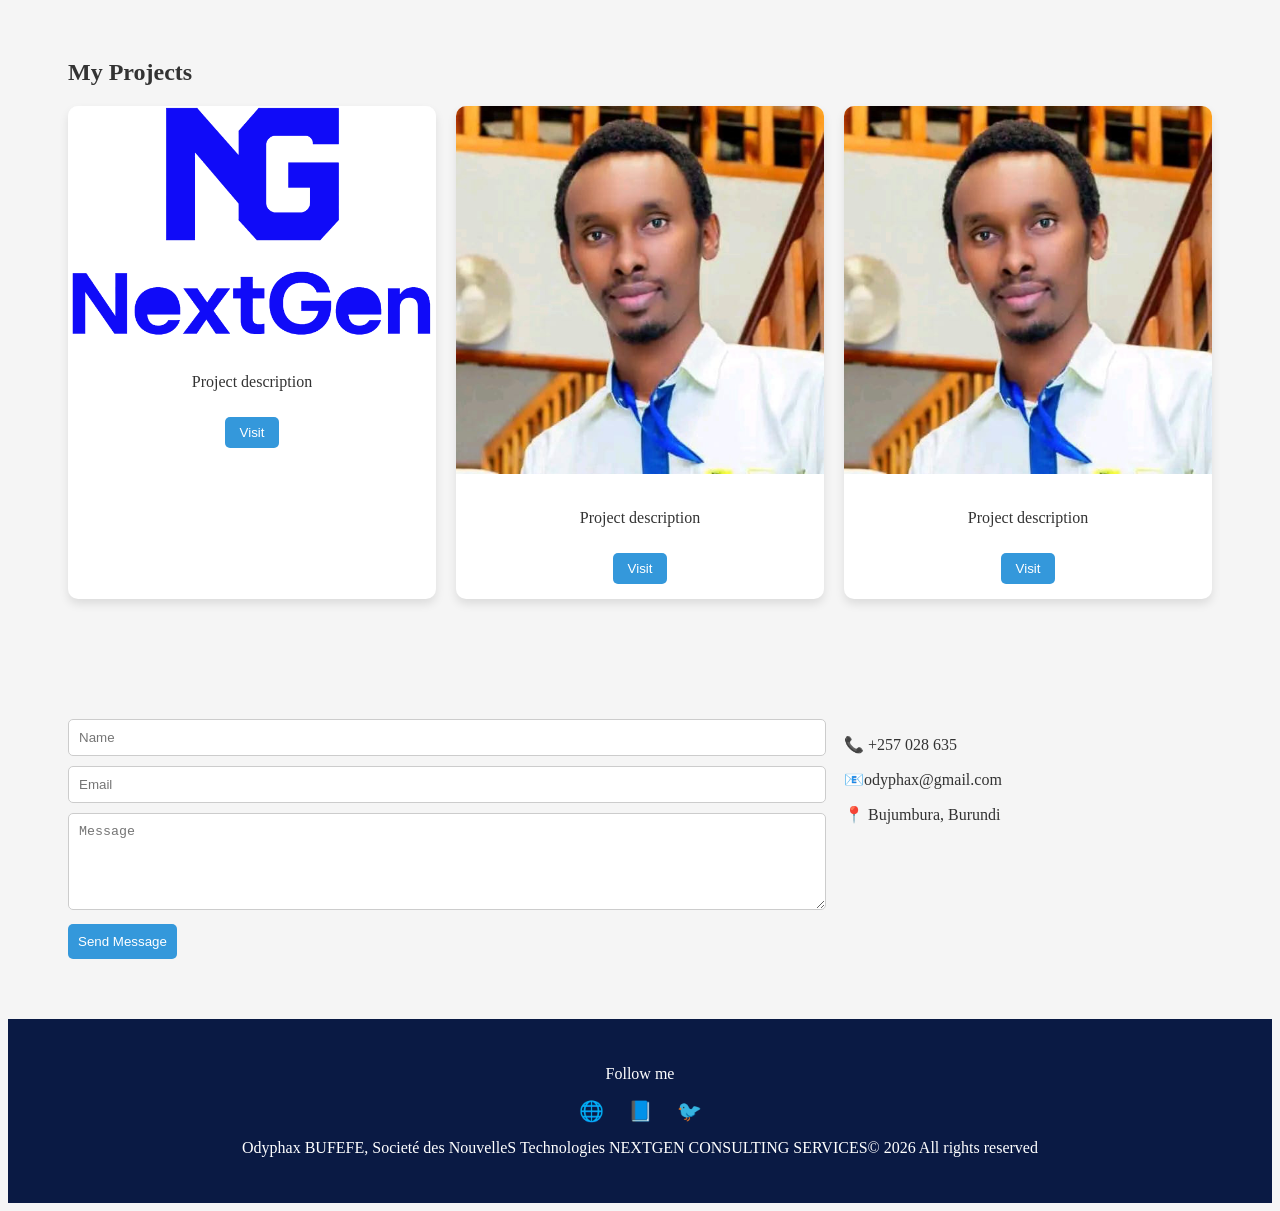
==== commit 8d01eccb: "Update index.html" ====
--- a/index.html
+++ b/index.html
@@ -15,7 +15,8 @@
         <img src="photos/nextgen.png" width="60px" height="50Px" alt="">
         <nav>
            
-             <a href="addition.html">Devoir precedent clicker ici</a>
+             <a href="addition.html">calculatrice</a>
+            <a href="quiz.html">QUIZ</a>
         </nav>
     </header>
     <section class="hero">
--- a/style.css
+++ b/style.css
@@ -26,7 +26,7 @@
     margin-left: 20px;
     text-decoration: none;
     color: #333;
-    font-weight: 500;
+    font-weight: 500px;
 }
 
 /* HERO */
@@ -262,4 +262,4 @@
     }
 }
 
-</style>+</style>
